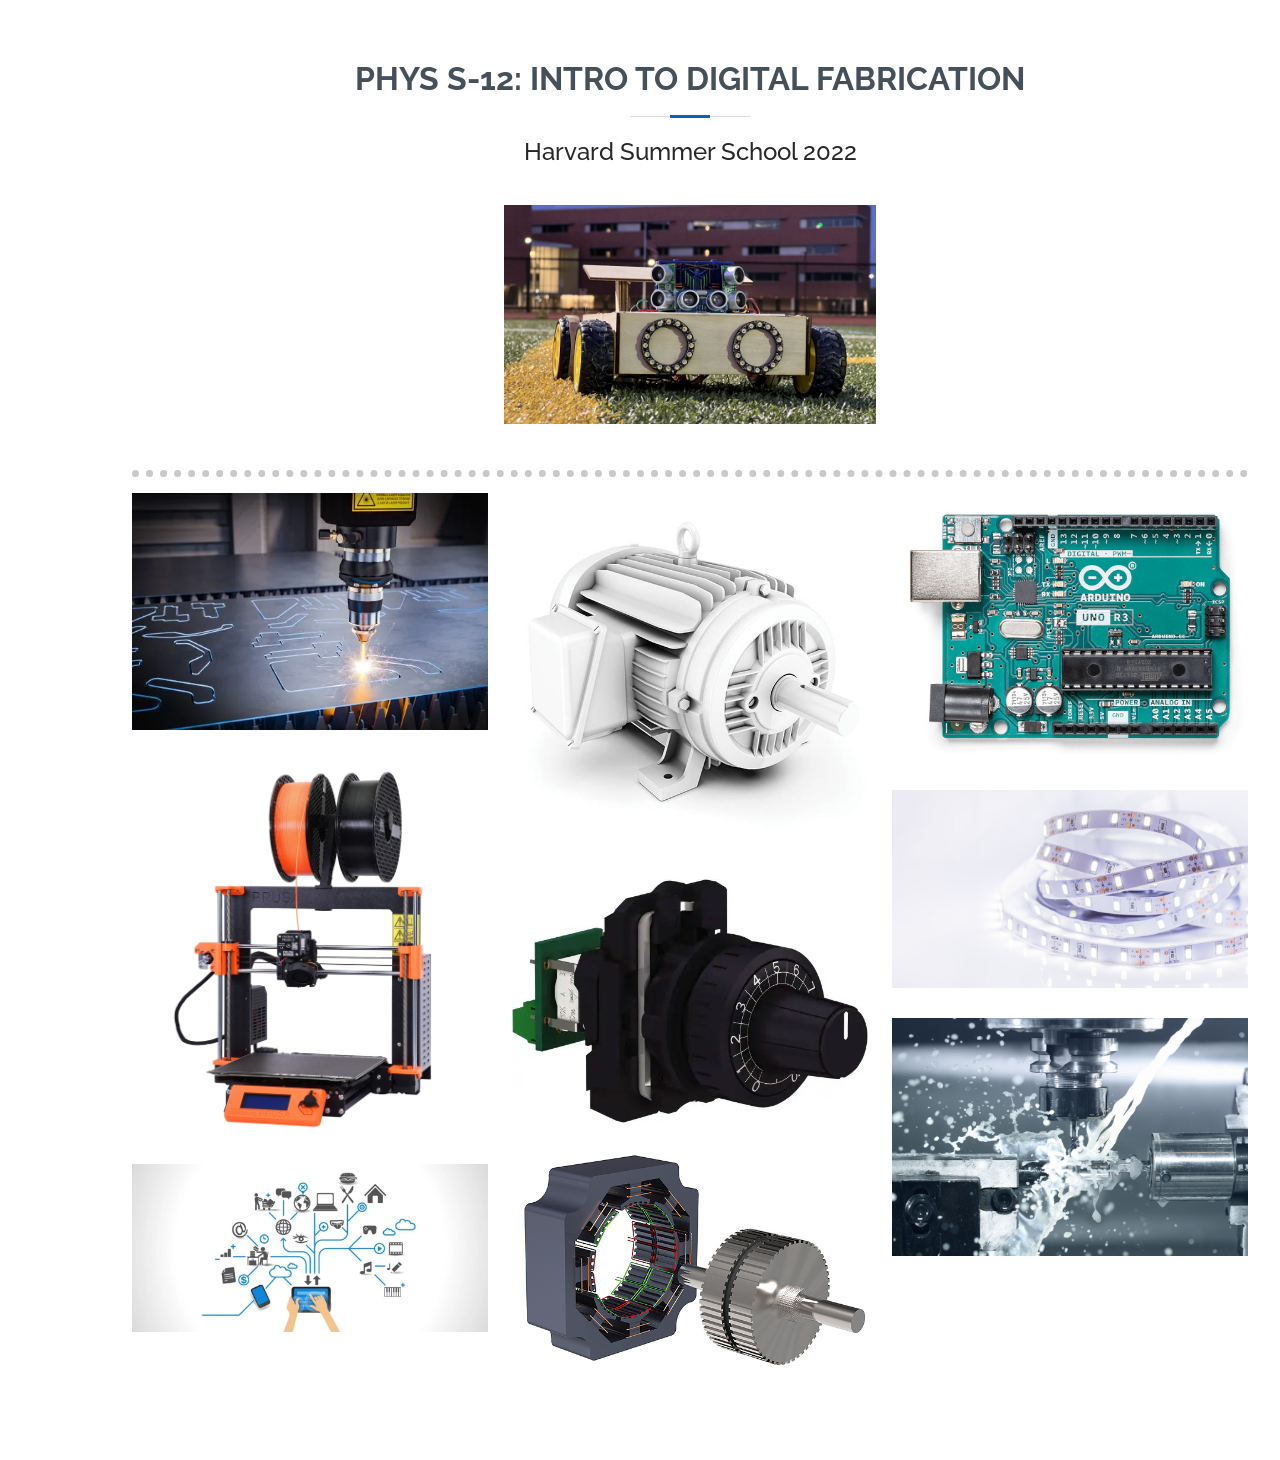
==== html/PHYS_S-12.html @ 4b858897 "Commit to Main" ====
<!DOCTYPE html>
<html lang="en">

<head>
  <meta charset="utf-8">
  <meta content="width=device-width, initial-scale=1.0" name="viewport">

  <title>Mustafa Omran</title>
  <meta content="" name="description">
  <meta content="" name="keywords">

  <!-- Favicons -->
  <link href="../assets/img/portfolio/pictureofme.jpg" rel="apple-touch-icon">

  <!-- Google Fonts -->
  <link href="https://fonts.googleapis.com/css?family=Open+Sans:300,300i,400,400i,600,600i,700,700i|Raleway:300,300i,400,400i,500,500i,600,600i,700,700i|Poppins:300,300i,400,400i,500,500i,600,600i,700,700i" rel="stylesheet">

  <!-- Vendor CSS Files -->
  <link href="../assets/vendor/aos/aos.css" rel="stylesheet">
  <link href="../assets/vendor/bootstrap/css/bootstrap.min.css" rel="stylesheet">
  <link href="../assets/vendor/bootstrap-icons/bootstrap-icons.css" rel="stylesheet">
  <link href="../assets/vendor/boxicons/css/boxicons.min.css" rel="stylesheet">
  <link href="../assets/vendor/glightbox/css/glightbox.min.css" rel="stylesheet">
  <link href="../assets/vendor/swiper/swiper-bundle.min.css" rel="stylesheet">
  <link rel="stylesheet" href="https://cdnjs.cloudflare.com/ajax/libs/font-awesome/4.7.0/css/font-awesome.min.css">

  <!-- Template Main CSS File -->
  <link href="../assets/css/style.css" rel="stylesheet">
</head>

<body>

  <!-- ======= Mobile nav toggle button ======= -->
  <button type="button" class="mobile-nav-toggle d-xl-none"><i class="bi bi-list mobile-nav-toggle"></i></button>
  <i class="bi bi-list mobile-nav-toggle d-xl-none"></i>


  <main id="main">

  <!-- ======= Portfolio Section ======= -->
  <section id="portfolio" class="portfolio section-bg">
    <div class="container" data-aos="fade-up">

      <div class="section-title">
        <h2>PHYS S-12: Intro to Digital Fabrication</h2>
        <h4>Harvard Summer School 2022</h4>
      </div>

      <div style="display: flex; justify-content: center;">
        <div class="col-lg-4 col-md-6 portfolio-item filter-harvard">
          <div class="portfolio-wrap">
            <img src="../assets/img/portfolio/IMG_0153.jpg" class="img-fluid" alt="">
            <div class="portfolio-info">
              <h4>Final Project</h4>
              <p>Week 10</p>
              <div class="portfolio-links">
                <a href="../PHYSCI-70/finalproject.html" target="_blank" title="App 2"><i class="bx bx-link"></i></a>
              </div>
            </div>
          </div>
        </div>
      </div>

      <hr style="border-top: dotted 7px;">

      <div class="row portfolio-container" data-aos="fade-up" data-aos-delay="200">
        <div class="col-lg-4 col-md-6 portfolio-item filter-harvard">
          <div class="portfolio-wrap">
            <img src="../assets/img/portfolio/laser-cutter-cutting-shapes-on-metal-500.webp" class="img-fluid" alt="">
            <div class="portfolio-info">
              <h4>2D Design & Cutting</h4>
              <p>Week 2</p>
              <div class="portfolio-links">
                <a href="../PHYSCI-70/2D_design.html" target="_blank" title="App 2"><i class="bx bx-link"></i></a>
              </div>
            </div>
          </div>
        </div>

        <div class="col-lg-4 col-md-6 portfolio-item filter-harvard">
          <div class="portfolio-wrap">
            <img src="../assets/img/portfolio/1710fmotor_adobestock_84675925.jpeg.jpg" class="img-fluid" alt="">
            <div class="portfolio-info">
              <h4>Electronics and Tools</h4>
              <p>Week 3</p>
              <div class="portfolio-links">
                <a href="../PHYSCI-70/elec&tools.html" target="_blank" title="App 2"><i class="bx bx-link"></i></a>
              </div>
            </div>
          </div>
        </div>

        <div class="col-lg-4 col-md-6 portfolio-item filter-harvard">
          <div class="portfolio-wrap">
            <img src="../assets/img/portfolio/A000066_03.front_970c6014-61ab-4226-a20f-14cc6d8d682c_1200x900.png" class="img-fluid" alt="">
            <div class="portfolio-info">
              <h4>Microcontroller Programming</h4>
              <p>Week 4</p>
              <div class="portfolio-links">
                <a href="../PHYSCI-70/microcontroller.html" target="_blank" title="App 2"><i class="bx bx-link"></i></a>
              </div>
            </div>
          </div>
        </div>

        <div class="col-lg-4 col-md-6 portfolio-item filter-harvard">
          <div class="portfolio-wrap">
            <img src="../assets/img/portfolio/2365.jpg" class="img-fluid" alt="">
            <div class="portfolio-info">
              <h4>3D Design & Printing</h4>
              <p>Week 5</p>
              <div class="portfolio-links">
                <a href="../PHYSCI-70/3D_design.html" target="_blank" title="App 2"><i class="bx bx-link"></i></a>
              </div>
            </div>
          </div>
        </div>

        <div class="col-lg-4 col-md-6 portfolio-item filter-harvard">
          <div class="portfolio-wrap">
            <img src="../assets/img/portfolio/ledstripelight_350176970.jpg" class="img-fluid" alt="">
            <div class="portfolio-info">
              <h4>Electronic Output Devices</h4>
              <p>Week 7</p>
              <div class="portfolio-links">
                <a href="../PHYSCI-70/elecOutput.html" target="_blank" title="App 2"><i class="bx bx-link"></i></a>
              </div>
            </div>
          </div>
        </div>

        <div class="col-lg-4 col-md-6 portfolio-item filter-harvard">
          <div class="portfolio-wrap">
            <img src="../assets/img/portfolio/3262860-21.png" class="img-fluid" alt="">
            <div class="portfolio-info">
              <h4>Electronic Input Devices</h4>
              <p>Week 6</p>
              <div class="portfolio-links">
                <a href="../PHYSCI-70/elecInput.html" target="_blank" title="App 2"><i class="bx bx-link"></i></a>
              </div>
            </div>
          </div>
        </div>

        <div class="col-lg-4 col-md-6 portfolio-item filter-harvard">
          <div class="portfolio-wrap">
            <img src="../assets/img/portfolio/cnc_milling__service_1.jpg" class="img-fluid" alt="">
            <div class="portfolio-info">
              <h4>CNC Milling, Molding & Casting</h4>
              <p>Week 8</p>
              <div class="portfolio-links">
                <a href="../PHYSCI-70/cnc.html" target="_blank" title="App 2"><i class="bx bx-link"></i></a>
              </div>
            </div>
          </div>
        </div>

        <div class="col-lg-4 col-md-6 portfolio-item filter-harvard">
          <div class="portfolio-wrap">
            <img src="../assets/img/portfolio/hybrid-servomotor.jpg" class="img-fluid" alt="">
            <div class="portfolio-info">
              <h4>Machine Building</h4>
              <p>Week 10</p>
              <div class="portfolio-links">
                <a href="../PHYSCI-70/steppermotor.html" target="_blank" title="App 2"><i class="bx bx-link"></i></a>
              </div>
            </div>
          </div>
        </div>

        <div class="col-lg-4 col-md-6 portfolio-item filter-harvard">
          <div class="portfolio-wrap">
            <img src="../assets/img/portfolio/icono1-6.webp" class="img-fluid" alt="">
            <div class="portfolio-info">
              <h4>Internet of Things (IoT)</h4>
              <p>Week 9</p>
              <div class="portfolio-links">
                <a href="../PHYSCI-70/iot.html" target="_blank" title="App 2"><i class="bx bx-link"></i></a>
              </div>
            </div>
          </div>
        </div>

      </div>

    </div>
  </section><!-- End Portfolio Section -->
  
  <div id="preloader"></div>
  <a href="#" class="back-to-top d-flex align-items-center justify-content-center"><i class="bi bi-arrow-up-short"></i></a>

  <!-- Vendor JS Files -->
  <script src="../assets/vendor/purecounter/purecounter_vanilla.js"></script>
  <script src="../assets/vendor/aos/aos.js"></script>
  <script src="../assets/vendor/bootstrap/js/bootstrap.bundle.min.js"></script>
  <script src="../assets/vendor/glightbox/js/glightbox.min.js"></script>
  <script src="../assets/vendor/isotope-layout/isotope.pkgd.min.js"></script>
  <script src="../assets/vendor/swiper/swiper-bundle.min.js"></script>
  <script src="../assets/vendor/typed.js/typed.min.js"></script>
  <script src="../assets/vendor/waypoints/noframework.waypoints.js"></script>
  <script src="../assets/vendor/php-email-form/validate.js"></script>

  <!-- Template Main JS File -->
  <script src="../assets/js/main.js"></script>
</html>
---- assets/css/style.css ----
/**
* Template Name: MyResume - v4.8.1
* Template URL: https://bootstrapmade.com/free-html-bootstrap-template-my-resume/
* Author: BootstrapMade.com
* License: https://bootstrapmade.com/license/
*/

/*--------------------------------------------------------------
# General
--------------------------------------------------------------*/
body {
  font-family: "Open Sans", sans-serif;
  color: #272829;
}

a {
  color: #0563bb;
  text-decoration: none;
}

a:hover {
  color: #067ded;
  text-decoration: none;
}

h1,
h2,
h3,
h4,
h5,
h6 {
  font-family: "Raleway", sans-serif;
}

/*--------------------------------------------------------------
# Back to top button
--------------------------------------------------------------*/
.back-to-top {
  position: fixed;
  visibility: hidden;
  opacity: 0;
  right: 15px;
  bottom: 15px;
  z-index: 996;
  background: #0563bb;
  width: 40px;
  height: 40px;
  border-radius: 50px;
  transition: all 0.4s;
}

.back-to-top i {
  font-size: 28px;
  color: #fff;
  line-height: 0;
}

.back-to-top:hover {
  background: #0678e3;
  color: #fff;
}

.back-to-top.active {
  visibility: visible;
  opacity: 1;
}

/*--------------------------------------------------------------
# Preloader
--------------------------------------------------------------*/
#preloader {
  position: fixed;
  top: 0;
  left: 0;
  right: 0;
  bottom: 0;
  z-index: 9999;
  overflow: hidden;
  background: #fff;
}

#preloader:before {
  content: "";
  position: fixed;
  top: calc(50% - 30px);
  left: calc(50% - 30px);
  border: 6px solid #0563bb;
  border-top-color: #fff;
  border-bottom-color: #fff;
  border-radius: 50%;
  width: 60px;
  height: 60px;
  -webkit-animation: animate-preloader 1s linear infinite;
  animation: animate-preloader 1s linear infinite;
}

@-webkit-keyframes animate-preloader {
  0% {
    transform: rotate(0deg);
  }

  100% {
    transform: rotate(360deg);
  }
}

@keyframes animate-preloader {
  0% {
    transform: rotate(0deg);
  }

  100% {
    transform: rotate(360deg);
  }
}

/*--------------------------------------------------------------
# Disable aos animation delay on mobile devices
--------------------------------------------------------------*/
@media screen and (max-width: 768px) {
  [data-aos-delay] {
    transition-delay: 0 !important;
  }
}

/*--------------------------------------------------------------
# Header
--------------------------------------------------------------*/
#header {
  position: fixed;
  top: 0;
  left: 0;
  bottom: 0;
  z-index: 9997;
  transition: all 0.5s;
  padding: 15px;
  overflow-y: auto;
}

@media (max-width: 992px) {
  #header {
    width: 300px;
    background: #fff;
    border-right: 1px solid #e6e9ec;
    left: -300px;
  }
}

@media (min-width: 992px) {
  #main {
    margin-left: 100px;
  }
}

/*--------------------------------------------------------------
# Navigation Menu
--------------------------------------------------------------*/
/**
* Desktop Navigation 
*/
.nav-menu {
  padding: 0;
  display: block;
}

.nav-menu * {
  margin: 0;
  padding: 0;
  list-style: none;
}

.nav-menu>ul>li {
  position: relative;
  white-space: nowrap;
}

.nav-menu a,
.nav-menu a:focus {
  display: flex;
  align-items: center;
  color: #45505b;
  padding: 10px 18px;
  margin-bottom: 8px;
  transition: 0.3s;
  font-size: 15px;
  border-radius: 50px;
  background: #f2f3f5;
  height: 56px;
  width: 100%;
  overflow: hidden;
  transition: 0.3s;
}

.nav-menu a i,
.nav-menu a:focus i {
  font-size: 20px;
}

.nav-menu a span,
.nav-menu a:focus span {
  padding: 0 5px 0 7px;
  color: #45505b;
}

@media (min-width: 992px) {

  .nav-menu a,
  .nav-menu a:focus {
    width: 56px;
  }

  .nav-menu a span,
  .nav-menu a:focus span {
    display: none;
    color: #fff;
  }
}

.nav-menu a:hover,
.nav-menu .active,
.nav-menu .active:focus,
.nav-menu li:hover>a {
  color: #fff;
  background: #0563bb;
}

.nav-menu a:hover span,
.nav-menu .active span,
.nav-menu .active:focus span,
.nav-menu li:hover>a span {
  color: #fff;
}

.nav-menu a:hover,
.nav-menu li:hover>a {
  width: 100%;
  color: #fff;
}

.nav-menu a:hover span,
.nav-menu li:hover>a span {
  display: block;
}

/**
* Mobile Navigation 
*/
.mobile-nav-toggle {
  position: fixed;
  right: 10px;
  top: 10px;
  z-index: 9998;
  border: 0;
  background: none;
  font-size: 28px;
  transition: all 0.4s;
  outline: none !important;
  line-height: 0;
  cursor: pointer;
  border-radius: 50px;
  padding: 5px;
}

.mobile-nav-toggle i {
  color: #45505b;
}

.mobile-nav-active {
  overflow: hidden;
}

.mobile-nav-active #header {
  left: 0;
}

.mobile-nav-active .mobile-nav-toggle {
  color: #fff;
  background-color: #0563bb;
}

/*--------------------------------------------------------------
# Hero Section
--------------------------------------------------------------*/
#hero {
  width: 100%;
  height: 100vh;
  background: url("../img/ffffff.png") top right no-repeat;
  background-size: cover;
  position: relative;
}

@media (min-width: 992px) {
  #hero {
    padding-left: 160px;
  }
}

#hero:before {
  content: "";
  background: rgba(255, 255, 255, 0.8);
  position: absolute;
  bottom: 0;
  top: 0;
  left: 0;
  right: 0;
}

#hero h1 {
  margin: 0;
  font-size: 64px;
  font-weight: 700;
  line-height: 56px;
  color: #45505b;
}

#hero p {
  color: #45505b;
  margin: 15px 0 0 0;
  font-size: 26px;
  font-family: "Poppins", sans-serif;
}

#hero p span {
  color: #0563bb;
  letter-spacing: 1px;
}

#hero .social-links {
  margin-top: 30px;
}

#hero .social-links a {
  font-size: 24px;
  display: inline-block;
  color: #45505b;
  line-height: 1;
  margin-right: 20px;
  transition: 0.3s;
}

#hero .social-links a:hover {
  color: #0563bb;
}

@media (max-width: 992px) {
  #hero {
    text-align: center;
  }

  #hero h1 {
    font-size: 32px;
    line-height: 36px;
  }

  #hero p {
    margin-top: 10px;
    font-size: 20px;
    line-height: 24px;
  }
}

/*--------------------------------------------------------------
# Sections General
--------------------------------------------------------------*/
section {
  padding: 60px 0;
  overflow: hidden;
}

.section-title {
  text-align: center;
  padding-bottom: 30px;
}

.section-title h2 {
  font-size: 32px;
  font-weight: bold;
  text-transform: uppercase;
  margin-bottom: 20px;
  padding-bottom: 20px;
  position: relative;
  color: #45505b;
}

.section-title h2::before {
  content: "";
  position: absolute;
  display: block;
  width: 120px;
  height: 1px;
  background: #ddd;
  bottom: 1px;
  left: calc(50% - 60px);
}

.section-title h2::after {
  content: "";
  position: absolute;
  display: block;
  width: 40px;
  height: 3px;
  background: #0563bb;
  bottom: 0;
  left: calc(50% - 20px);
}

.section-title p {
  margin-bottom: 0;
}

/*--------------------------------------------------------------
# About
--------------------------------------------------------------*/
.about .content h3 {
  font-weight: 700;
  font-size: 26px;
  color: #728394;
}

.about .content ul {
  list-style: none;
  padding: 0;
}

.about .content ul li {
  margin-bottom: 20px;
  display: flex;
  align-items: center;
}

.about .content ul strong {
  margin-right: 10px;
}

.about .content ul i {
  font-size: 16px;
  margin-right: 5px;
  color: #0563bb;
  line-height: 0;
}

.about .content p:last-child {
  margin-bottom: 0;
}

/*--------------------------------------------------------------
# Facts
--------------------------------------------------------------*/
.facts .count-box {
  padding: 30px 30px 25px 30px;
  margin-top: 30px;
  width: 100%;
  position: relative;
  text-align: center;
  background: #fff;
}

.facts .count-box i {
  position: absolute;
  top: -25px;
  left: 50%;
  transform: translateX(-50%);
  font-size: 24px;
  background: #0563bb;
  color: #fff;
  border-radius: 50px;
  display: inline-flex;
  align-items: center;
  justify-content: center;
  width: 48px;
  height: 48px;
}

.facts .count-box span {
  font-size: 36px;
  display: block;
  font-weight: 600;
  color: #011426;
}

.facts .count-box p {
  padding: 0;
  margin: 0;
  font-family: "Raleway", sans-serif;
  font-size: 14px;
}

/*--------------------------------------------------------------
# Akills
--------------------------------------------------------------*/
.skills .progress {
  height: 60px;
  display: block;
  background: none;
  border-radius: 0;
}

.skills .progress .skill {
  padding: 10px 0;
  margin: 0;
  text-transform: uppercase;
  display: block;
  font-weight: 600;
  font-family: "Poppins", sans-serif;
  color: #45505b;
}

.skills .progress .skill .val {
  float: right;
  font-style: normal;
}

.skills .progress-bar-wrap {
  background: #f2f3f5;
}

.skills .progress-bar {
  width: 1px;
  height: 10px;
  transition: 0.9s;
  background-color: #0563bb;
}

/*--------------------------------------------------------------
# Resume
--------------------------------------------------------------*/
.resume .resume-title {
  font-size: 26px;
  font-weight: 700;
  margin-top: 20px;
  margin-bottom: 20px;
  color: #45505b;
}

.resume .resume-item {
  padding: 0 0 20px 20px;
  margin-top: -2px;
  border-left: 2px solid #0563bb;
  position: relative;
}

.resume .resume-item h4 {
  line-height: 18px;
  font-size: 18px;
  font-weight: 600;
  text-transform: uppercase;
  font-family: "Poppins", sans-serif;
  color: #0563bb;
  margin-bottom: 10px;
}

.resume .resume-item h5 {
  font-size: 16px;
  background: #f7f8f9;
  padding: 5px 15px;
  display: inline-block;
  font-weight: 600;
  margin-bottom: 10px;
}

.resume .resume-item ul {
  padding-left: 20px;
}

.resume .resume-item ul li {
  padding-bottom: 10px;
}

.resume .resume-item:last-child {
  padding-bottom: 0;
}

.resume .resume-item::before {
  content: "";
  position: absolute;
  width: 16px;
  height: 16px;
  border-radius: 50px;
  left: -9px;
  top: 0;
  background: #fff;
  border: 2px solid #0563bb;
}

/*--------------------------------------------------------------
# Portfolio
--------------------------------------------------------------*/
.portfolio .portfolio-item {
  margin-bottom: 30px;
}

.portfolio #portfolio-flters {
  padding: 0;
  margin: 0 auto 25px auto;
  list-style: none;
  text-align: center;
  background: #fff;
  border-radius: 50px;
  padding: 2px 15px;
}

.portfolio #portfolio-flters li {
  cursor: pointer;
  display: inline-block;
  padding: 10px 15px;
  font-size: 14px;
  font-weight: 600;
  line-height: 1;
  text-transform: uppercase;
  color: #272829;
  margin-bottom: 5px;
  transition: all 0.3s ease-in-out;
}

.portfolio #portfolio-flters li:hover,
.portfolio #portfolio-flters li.filter-active {
  color: #0563bb;
}

.portfolio #portfolio-flters li:last-child {
  margin-right: 0;
}

.portfolio .portfolio-wrap {
  transition: 0.3s;
  position: relative;
  overflow: hidden;
  z-index: 1;
  background: rgba(69, 80, 91, 0.8);
}

.portfolio .portfolio-wrap::before {
  content: "";
  background: rgba(255, 255, 255, 0.7);
  position: absolute;
  left: 30px;
  right: 30px;
  top: 30px;
  bottom: 30px;
  transition: all ease-in-out 0.3s;
  z-index: 2;
  opacity: 0;
}

.portfolio .portfolio-wrap .portfolio-info {
  opacity: 0;
  position: absolute;
  top: 0;
  left: 0;
  right: 0;
  bottom: 0;
  text-align: center;
  z-index: 3;
  transition: all ease-in-out 0.3s;
  display: flex;
  flex-direction: column;
  justify-content: center;
  align-items: center;
}

.portfolio .portfolio-wrap .portfolio-info::before {
  display: block;
  content: "";
  width: 48px;
  height: 48px;
  position: absolute;
  top: 35px;
  left: 35px;
  border-top: 3px solid #d7dce1;
  border-left: 3px solid #d7dce1;
  transition: all 0.5s ease 0s;
  z-index: 9994;
}

.portfolio .portfolio-wrap .portfolio-info::after {
  display: block;
  content: "";
  width: 48px;
  height: 48px;
  position: absolute;
  bottom: 35px;
  right: 35px;
  border-bottom: 3px solid #d7dce1;
  border-right: 3px solid #d7dce1;
  transition: all 0.5s ease 0s;
  z-index: 9994;
}

.portfolio .portfolio-wrap .portfolio-info h4 {
  font-size: 20px;
  color: #45505b;
  font-weight: 600;
}

.portfolio .portfolio-wrap .portfolio-info p {
  color: #45505b;
  font-size: 14px;
  text-transform: uppercase;
  padding: 0;
  margin: 0;
}

.portfolio .portfolio-wrap .portfolio-links {
  text-align: center;
  z-index: 4;
}

.portfolio .portfolio-wrap .portfolio-links a {
  color: #45505b;
  margin: 0 2px;
  font-size: 28px;
  display: inline-block;
  transition: 0.3s;
}

.portfolio .portfolio-wrap .portfolio-links a:hover {
  color: #148af9;
}

.portfolio .portfolio-wrap:hover::before {
  top: 0;
  left: 0;
  right: 0;
  bottom: 0;
  opacity: 1;
}

.portfolio .portfolio-wrap:hover .portfolio-info {
  opacity: 1;
}

.portfolio .portfolio-wrap:hover .portfolio-info::before {
  top: 15px;
  left: 15px;
}

.portfolio .portfolio-wrap:hover .portfolio-info::after {
  bottom: 15px;
  right: 15px;
}

/*--------------------------------------------------------------
# Portfolio Details
--------------------------------------------------------------*/
.portfolio-details {
  padding-top: 40px;
}

.portfolio-details .portfolio-details-slider img {
  width: 100%;
}

.portfolio-details .portfolio-details-slider .swiper-pagination {
  margin-top: 20px;
  position: relative;
}

.portfolio-details .portfolio-details-slider .swiper-pagination .swiper-pagination-bullet {
  width: 12px;
  height: 12px;
  background-color: #fff;
  opacity: 1;
  border: 1px solid #0563bb;
}

.portfolio-details .portfolio-details-slider .swiper-pagination .swiper-pagination-bullet-active {
  background-color: #0563bb;
}

.portfolio-details .portfolio-info {
  padding: 30px;
  box-shadow: 0px 0 30px rgba(69, 80, 91, 0.08);
}

.portfolio-details .portfolio-info h3 {
  font-size: 22px;
  font-weight: 700;
  margin-bottom: 20px;
  padding-bottom: 20px;
  border-bottom: 1px solid #eee;
}

.portfolio-details .portfolio-info ul {
  list-style: none;
  padding: 0;
  font-size: 15px;
}

img {
  max-width: 100%;
  height: auto;
}

img.responsive {
  max-width: 100%;
  height: auto;
}


.portfolio-details .portfolio-info ul li+li {
  margin-top: 10px;
}

.portfolio-details .portfolio-description {
  padding-top: 30px;
}

.portfolio-details .portfolio-description h2 {
  font-size: 26px;
  font-weight: 700;
  margin-bottom: 20px;
}

.portfolio-details .portfolio-description p {
  padding: 0;
}

/*--------------------------------------------------------------
# Services
--------------------------------------------------------------*/
.services .icon-box {
  text-align: center;
  padding: 70px 20px 80px 20px;
  transition: all ease-in-out 0.3s;
  background: #fff;
  box-shadow: 0px 5px 90px 0px rgba(110, 123, 131, 0.05);
}

.services .icon-box .icon {
  margin: 0 auto;
  width: 100px;
  height: 100px;
  display: flex;
  align-items: center;
  justify-content: center;
  transition: ease-in-out 0.3s;
  position: relative;
}

.services .icon-box .icon i {
  font-size: 36px;
  transition: 0.5s;
  position: relative;
}

.services .icon-box .icon svg {
  position: absolute;
  top: 0;
  left: 0;
}

.services .icon-box .icon svg path {
  transition: 0.5s;
  fill: #f5f5f5;
}

.services .icon-box h4 {
  font-weight: 600;
  margin: 10px 0 15px 0;
  font-size: 22px;
}

.services .icon-box h4 a {
  color: #45505b;
  transition: ease-in-out 0.3s;
}

.services .icon-box p {
  line-height: 24px;
  font-size: 14px;
  margin-bottom: 0;
}

.services .icon-box:hover {
  border-color: #fff;
  box-shadow: 0px 0 35px 0 rgba(0, 0, 0, 0.08);
}

.services .iconbox-blue i {
  color: #47aeff;
}

.services .iconbox-blue:hover .icon i {
  color: #fff;
}

.services .iconbox-blue:hover .icon path {
  fill: #47aeff;
}

.services .iconbox-orange i {
  color: #ffa76e;
}

.services .iconbox-orange:hover .icon i {
  color: #fff;
}

.services .iconbox-orange:hover .icon path {
  fill: #ffa76e;
}

.services .iconbox-pink i {
  color: #e80368;
}

.services .iconbox-pink:hover .icon i {
  color: #fff;
}

.services .iconbox-pink:hover .icon path {
  fill: #e80368;
}

.services .iconbox-yellow i {
  color: #ffbb2c;
}

.services .iconbox-yellow:hover .icon i {
  color: #fff;
}

.services .iconbox-yellow:hover .icon path {
  fill: #ffbb2c;
}

.services .iconbox-red i {
  color: #ff5828;
}

.services .iconbox-red:hover .icon i {
  color: #fff;
}

.services .iconbox-red:hover .icon path {
  fill: #ff5828;
}

.services .iconbox-teal i {
  color: #11dbcf;
}

.services .iconbox-teal:hover .icon i {
  color: #fff;
}

.services .iconbox-teal:hover .icon path {
  fill: #11dbcf;
}

/*--------------------------------------------------------------
# Testimonials
--------------------------------------------------------------*/
.testimonials .section-header {
  margin-bottom: 40px;
}

.testimonials .testimonials-carousel,
.testimonials .testimonials-slider {
  overflow: hidden;
}

.testimonials .testimonial-item {
  text-align: center;
}

.testimonials .testimonial-item .testimonial-img {
  width: 120px;
  border-radius: 50%;
  border: 4px solid #fff;
  margin: 0 auto;
}

.testimonials .testimonial-item h3 {
  font-size: 20px;
  font-weight: bold;
  margin: 10px 0 5px 0;
  color: #111;
}

.testimonials .testimonial-item h4 {
  font-size: 14px;
  color: #999;
  margin: 0 0 15px 0;
}

.testimonials .testimonial-item .quote-icon-left,
.testimonials .testimonial-item .quote-icon-right {
  color: #90c8fc;
  font-size: 26px;
}

.testimonials .testimonial-item .quote-icon-left {
  display: inline-block;
  left: -5px;
  position: relative;
}

.testimonials .testimonial-item .quote-icon-right {
  display: inline-block;
  right: -5px;
  position: relative;
  top: 10px;
}

.testimonials .testimonial-item p {
  font-style: italic;
  margin: 0 auto 15px auto;
}

.testimonials .swiper-pagination {
  margin-top: 20px;
  position: relative;
}

.testimonials .swiper-pagination .swiper-pagination-bullet {
  width: 12px;
  height: 12px;
  background-color: #fff;
  opacity: 1;
  border: 1px solid #0563bb;
}

.testimonials .swiper-pagination .swiper-pagination-bullet-active {
  background-color: #0563bb;
}

@media (min-width: 992px) {
  .testimonials .testimonial-item p {
    width: 80%;
  }
}

/*--------------------------------------------------------------
# Contact
--------------------------------------------------------------*/
.contact .info {
  width: 100%;
  background: #fff;
}

.contact .info i {
  font-size: 20px;
  color: #0563bb;
  float: left;
  width: 44px;
  height: 44px;
  background: #eef7ff;
  display: flex;
  justify-content: center;
  align-items: center;
  border-radius: 50px;
  transition: all 0.3s ease-in-out;
}

.contact .info h4 {
  padding: 0 0 0 60px;
  font-size: 22px;
  font-weight: 600;
  margin-bottom: 5px;
  color: #45505b;
}

.contact .info p {
  padding: 0 0 0 60px;
  margin-bottom: 0;
  font-size: 14px;
  color: #728394;
}

.contact .info .email,
.contact .info .phone {
  margin-top: 40px;
}

.contact .info .email:hover i,
.contact .info .address:hover i,
.contact .info .phone:hover i {
  background: #0563bb;
  color: #fff;
}

.contact .php-email-form {
  width: 100%;
  background: #fff;
}

.contact .php-email-form .form-group {
  padding-bottom: 8px;
}

.contact .php-email-form .error-message {
  display: none;
  color: #fff;
  background: #ed3c0d;
  text-align: left;
  padding: 15px;
  font-weight: 600;
}

.contact .php-email-form .error-message br+br {
  margin-top: 25px;
}

.contact .php-email-form .sent-message {
  display: none;
  color: #fff;
  background: #18d26e;
  text-align: center;
  padding: 15px;
  font-weight: 600;
}

.contact .php-email-form .loading {
  display: none;
  background: #fff;
  text-align: center;
  padding: 15px;
}

.contact .php-email-form .loading:before {
  content: "";
  display: inline-block;
  border-radius: 50%;
  width: 24px;
  height: 24px;
  margin: 0 10px -6px 0;
  border: 3px solid #18d26e;
  border-top-color: #eee;
  -webkit-animation: animate-loading 1s linear infinite;
  animation: animate-loading 1s linear infinite;
}

.contact .php-email-form input,
.contact .php-email-form textarea {
  border-radius: 4px;
  box-shadow: none;
  font-size: 14px;
}

.contact .php-email-form input {
  height: 44px;
}

.contact .php-email-form textarea {
  padding: 10px 12px;
}

.contact .php-email-form button[type=submit] {
  background: #0563bb;
  border: 0;
  padding: 10px 35px;
  color: #fff;
  transition: 0.4s;
  border-radius: 50px;
}

.contact .php-email-form button[type=submit]:hover {
  background: #0678e3;
}

@-webkit-keyframes animate-loading {
  0% {
    transform: rotate(0deg);
  }

  100% {
    transform: rotate(360deg);
  }
}

@keyframes animate-loading {
  0% {
    transform: rotate(0deg);
  }

  100% {
    transform: rotate(360deg);
  }
}

/*--------------------------------------------------------------
# Footer
--------------------------------------------------------------*/
#footer {
  background: #f7f8f9;
  color: #45505b;
  font-size: 14px;
  text-align: center;
  padding: 30px 0;
}

#footer h3 {
  font-size: 36px;
  font-weight: 700;
  position: relative;
  font-family: "Poppins", sans-serif;
  padding: 0;
  margin: 0 0 15px 0;
}

#footer p {
  font-size: 15;
  font-style: italic;
  padding: 0;
  margin: 0 0 40px 0;
}

#footer .social-links {
  margin: 0 0 40px 0;
}

#footer .social-links a {
  font-size: 18px;
  display: inline-block;
  background: #0563bb;
  color: #fff;
  line-height: 1;
  padding: 8px 0;
  margin-right: 4px;
  border-radius: 50%;
  text-align: center;
  width: 36px;
  height: 36px;
  transition: 0.3s;
}

#footer .social-links a:hover {
  background: #0678e3;
  color: #fff;
  text-decoration: none;
}

#footer .copyright {
  margin: 0 0 5px 0;
}

#footer .credits {
  font-size: 13px;
}

html {
  font-family: "Lato", sans-serif;
}

body {
  margin: 0;
  overflow-x: hidden;
  height: 100vh;
  width: 100vw;
}

ul {
  list-style: none;
  margin: 0;
  padding: 0;
}

.msg {
  font-family: "Pacifico", cursive;
  font-size: 10vw;
  display: flex;
  flex-direction: column;
  justify-content: center;
  height: 100%;
  max-height: 100%;
  max-width: 100%;
  align-items: center;
  color: #000000;
  background-color: #FFFFFF;
}

.features {
  font-family: "Lato", sans-serif;
  font-size: 1rem;
  text-transform: uppercase;
}
.features li {
  width: 100%;
  text-align: center;
  padding: 0.25em;
}

.drawer-list {
  position: fixed;
  right: 0;
  top: 0;
  height: 100vh;
  width: 100vw;
  transform: translate(100vw, 0);
  /* ie workaround */
  -ms-transform: translatex(-100vw);
  box-sizing: border-box;
  pointer-events: none;
  padding-top: 125px;
  transition: width 475ms ease-out, transform 450ms ease, border-radius 0.8s 0.1s ease;
  border-bottom-left-radius: 100vw;
  background-color: black;
  background-color: #e6e6e6;
}
@media (min-width: 768px) {
  .drawer-list {
    width: 27vw;
  }
}
.drawer-list ul {
  height: 100%;
  width: 100%;
  margin: 0;
  padding: 0;
  overflow: auto;
  overflow-x: hidden;
  pointer-events: auto;
}
.drawer-list li {
  list-style: none;
  text-transform: uppercase;
  pointer-events: auto;
  white-space: nowrap;
  box-sizing: border-box;
  transform: translatex(100vw);
  /* ie workaround */
  -ms-transform: translatex(-100vw);
}
.drawer-list li:last-child {
  margin-bottom: 2em;
}
.drawer-list li a {
  text-decoration: none;
  color: #000000;
  text-align: center;
  display: block;
  padding: 1rem;
  font-size: calc(24px - 0.5vw);
}
@media (min-width: 768px) {
  .drawer-list li a {
    text-align: center;
    padding: 0.5rem;
  }
}
.drawer-list li a:hover {
  cursor: pointer;
  background-color: white;
  background-color: rgba(255, 255, 255, 0.5);
}

input.hamburger {
  display: none;
}
input.hamburger:checked ~ .drawer-list {
  transform: translatex(0);
  border-bottom-left-radius: 0;
}
input.hamburger:checked ~ .drawer-list li {
  transform: translatex(0);
}
input.hamburger:checked ~ .drawer-list li:nth-child(1) {
  transition: transform 1s 0.08s cubic-bezier(0.29, 1.4, 0.44, 0.96);
}
input.hamburger:checked ~ .drawer-list li:nth-child(2) {
  transition: transform 1s 0.16s cubic-bezier(0.29, 1.4, 0.44, 0.96);
}
input.hamburger:checked ~ .drawer-list li:nth-child(3) {
  transition: transform 1s 0.24s cubic-bezier(0.29, 1.4, 0.44, 0.96);
}
input.hamburger:checked ~ .drawer-list li:nth-child(4) {
  transition: transform 1s 0.32s cubic-bezier(0.29, 1.4, 0.44, 0.96);
}
input.hamburger:checked ~ .drawer-list li:nth-child(5) {
  transition: transform 1s 0.4s cubic-bezier(0.29, 1.4, 0.44, 0.96);
}
input.hamburger:checked ~ .drawer-list li:nth-child(6) {
  transition: transform 1s 0.48s cubic-bezier(0.29, 1.4, 0.44, 0.96);
}
input.hamburger:checked ~ .drawer-list li:nth-child(7) {
  transition: transform 1s 0.56s cubic-bezier(0.29, 1.4, 0.44, 0.96);
}
input.hamburger:checked ~ .drawer-list li:nth-child(8) {
  transition: transform 1s 0.64s cubic-bezier(0.29, 1.4, 0.44, 0.96);
}
input.hamburger:checked ~ .drawer-list li:nth-child(9) {
  transition: transform 1s 0.72s cubic-bezier(0.29, 1.4, 0.44, 0.96);
}
input.hamburger:checked ~ .drawer-list li:nth-child(10) {
  transition: transform 1s 0.8s cubic-bezier(0.29, 1.4, 0.44, 0.96);
}
input.hamburger:checked ~ .drawer-list li:nth-child(11) {
  transition: transform 1s 0.88s cubic-bezier(0.29, 1.4, 0.44, 0.96);
}
input.hamburger:checked ~ .drawer-list li:nth-child(12) {
  transition: transform 1s 0.96s cubic-bezier(0.29, 1.4, 0.44, 0.96);
}
input.hamburger:checked ~ .drawer-list li:nth-child(13) {
  transition: transform 1s 1.04s cubic-bezier(0.29, 1.4, 0.44, 0.96);
}
input.hamburger:checked ~ .drawer-list li:nth-child(14) {
  transition: transform 1s 1.12s cubic-bezier(0.29, 1.4, 0.44, 0.96);
}
input.hamburger:checked ~ .drawer-list li:nth-child(15) {
  transition: transform 1s 1.2s cubic-bezier(0.29, 1.4, 0.44, 0.96);
}
input.hamburger:checked ~ .drawer-list li:nth-child(16) {
  transition: transform 1s 1.28s cubic-bezier(0.29, 1.4, 0.44, 0.96);
}
input.hamburger:checked ~ .drawer-list li:nth-child(17) {
  transition: transform 1s 1.36s cubic-bezier(0.29, 1.4, 0.44, 0.96);
}
input.hamburger:checked ~ .drawer-list li:nth-child(18) {
  transition: transform 1s 1.44s cubic-bezier(0.29, 1.4, 0.44, 0.96);
}
input.hamburger:checked ~ .drawer-list li:nth-child(19) {
  transition: transform 1s 1.52s cubic-bezier(0.29, 1.4, 0.44, 0.96);
}
input.hamburger:checked ~ .drawer-list li:nth-child(20) {
  transition: transform 1s 1.6s cubic-bezier(0.29, 1.4, 0.44, 0.96);
}
input.hamburger:checked ~ .drawer-list li:nth-child(21) {
  transition: transform 1s 1.68s cubic-bezier(0.29, 1.4, 0.44, 0.96);
}
input.hamburger:checked ~ .drawer-list li:nth-child(22) {
  transition: transform 1s 1.76s cubic-bezier(0.29, 1.4, 0.44, 0.96);
}
input.hamburger:checked ~ .drawer-list li:nth-child(23) {
  transition: transform 1s 1.84s cubic-bezier(0.29, 1.4, 0.44, 0.96);
}
input.hamburger:checked ~ .drawer-list li:nth-child(24) {
  transition: transform 1s 1.92s cubic-bezier(0.29, 1.4, 0.44, 0.96);
}
input.hamburger:checked ~ .drawer-list li:nth-child(25) {
  transition: transform 1s 2s cubic-bezier(0.29, 1.4, 0.44, 0.96);
}
input.hamburger:checked ~ .drawer-list li:nth-child(26) {
  transition: transform 1s 2.08s cubic-bezier(0.29, 1.4, 0.44, 0.96);
}
input.hamburger:checked ~ .drawer-list li:nth-child(27) {
  transition: transform 1s 2.16s cubic-bezier(0.29, 1.4, 0.44, 0.96);
}
input.hamburger:checked ~ .drawer-list li:nth-child(28) {
  transition: transform 1s 2.24s cubic-bezier(0.29, 1.4, 0.44, 0.96);
}
input.hamburger:checked ~ .drawer-list li:nth-child(29) {
  transition: transform 1s 2.32s cubic-bezier(0.29, 1.4, 0.44, 0.96);
}
input.hamburger:checked ~ .drawer-list li:nth-child(30) {
  transition: transform 1s 2.4s cubic-bezier(0.29, 1.4, 0.44, 0.96);
}
input.hamburger:checked ~ .drawer-list li:nth-child(31) {
  transition: transform 1s 2.48s cubic-bezier(0.29, 1.4, 0.44, 0.96);
}
input.hamburger:checked ~ .drawer-list li:nth-child(32) {
  transition: transform 1s 2.56s cubic-bezier(0.29, 1.4, 0.44, 0.96);
}
input.hamburger:checked ~ .drawer-list li:nth-child(33) {
  transition: transform 1s 2.64s cubic-bezier(0.29, 1.4, 0.44, 0.96);
}
input.hamburger:checked ~ .drawer-list li:nth-child(34) {
  transition: transform 1s 2.72s cubic-bezier(0.29, 1.4, 0.44, 0.96);
}
input.hamburger:checked ~ .drawer-list li:nth-child(35) {
  transition: transform 1s 2.8s cubic-bezier(0.29, 1.4, 0.44, 0.96);
}
input.hamburger:checked ~ .drawer-list li:nth-child(36) {
  transition: transform 1s 2.88s cubic-bezier(0.29, 1.4, 0.44, 0.96);
}
input.hamburger:checked ~ .drawer-list li:nth-child(37) {
  transition: transform 1s 2.96s cubic-bezier(0.29, 1.4, 0.44, 0.96);
}
input.hamburger:checked ~ .drawer-list li:nth-child(38) {
  transition: transform 1s 3.04s cubic-bezier(0.29, 1.4, 0.44, 0.96);
}
input.hamburger:checked ~ .drawer-list li:nth-child(39) {
  transition: transform 1s 3.12s cubic-bezier(0.29, 1.4, 0.44, 0.96);
}
input.hamburger:checked ~ .drawer-list li:nth-child(40) {
  transition: transform 1s 3.2s cubic-bezier(0.29, 1.4, 0.44, 0.96);
}
input.hamburger:checked ~ .drawer-list li:nth-child(41) {
  transition: transform 1s 3.28s cubic-bezier(0.29, 1.4, 0.44, 0.96);
}
input.hamburger:checked ~ .drawer-list li:nth-child(42) {
  transition: transform 1s 3.36s cubic-bezier(0.29, 1.4, 0.44, 0.96);
}
input.hamburger:checked ~ .drawer-list li:nth-child(43) {
  transition: transform 1s 3.44s cubic-bezier(0.29, 1.4, 0.44, 0.96);
}
input.hamburger:checked ~ .drawer-list li:nth-child(44) {
  transition: transform 1s 3.52s cubic-bezier(0.29, 1.4, 0.44, 0.96);
}
input.hamburger:checked ~ .drawer-list li:nth-child(45) {
  transition: transform 1s 3.6s cubic-bezier(0.29, 1.4, 0.44, 0.96);
}
input.hamburger:checked ~ .drawer-list li:nth-child(46) {
  transition: transform 1s 3.68s cubic-bezier(0.29, 1.4, 0.44, 0.96);
}
input.hamburger:checked ~ .drawer-list li:nth-child(47) {
  transition: transform 1s 3.76s cubic-bezier(0.29, 1.4, 0.44, 0.96);
}
input.hamburger:checked ~ .drawer-list li:nth-child(48) {
  transition: transform 1s 3.84s cubic-bezier(0.29, 1.4, 0.44, 0.96);
}
input.hamburger:checked ~ .drawer-list li:nth-child(49) {
  transition: transform 1s 3.92s cubic-bezier(0.29, 1.4, 0.44, 0.96);
}
input.hamburger:checked ~ .drawer-list li:nth-child(50) {
  transition: transform 1s 4s cubic-bezier(0.29, 1.4, 0.44, 0.96);
}
input.hamburger:checked ~ .drawer-list li a {
  padding-right: 15px;
}
input.hamburger:checked ~ label > i {
  background-color: transparent;
  transform: rotate(90deg);
}
input.hamburger:checked ~ label > i:before {
  transform: translate(-50%, -50%) rotate(45deg);
}
input.hamburger:checked ~ label > i:after {
  transform: translate(-50%, -50%) rotate(-45deg);
}
input.hamburger:checked ~ label close {
  color: #000000;
  width: 100%;
}
input.hamburger:checked ~ label open {
  color: rgba(0, 0, 0, 0);
  width: 0;
}

label.hamburger {
  z-index: 9999;
  position: relative;
  display: block;
  height: 50px;
  width: 50px;
}
label.hamburger:hover {
  cursor: pointer;
}
label.hamburger text close,
label.hamburger text open {
  text-transform: uppercase;
  font-size: 0.8em;
  align-text: center;
  position: absolute;
  transform: translateY(50px);
  text-align: center;
  overflow: hidden;
  transition: width 0.25s 0.35s, color 0.45s 0.35s;
}
label.hamburger text close {
  color: rgba(0, 0, 0, 0);
  right: 0;
  width: 0;
}
label.hamburger text open {
  color: #000000;
  width: 100%;
}
label.hamburger > i {
  position: absolute;
  width: 100%;
  height: 2px;
  top: 50%;
  background-color: #000000;
  pointer-events: auto;
  transition-duration: 0.35s;
  transition-delay: 0.35s;
}
label.hamburger > i:before, label.hamburger > i:after {
  position: absolute;
  display: block;
  width: 100%;
  height: 2px;
  left: 50%;
  background-color: #000000;
  content: "";
  transition: transform 0.35s;
  transform-origin: 50% 50%;
}
label.hamburger > i:before {
  transform: translate(-50%, -14px);
}
label.hamburger > i:after {
  transform: translate(-50%, 14px);
}

label.hamburger {
  position: fixed;
  top: 15px;
  right: 15px;
}

/**
    SCROLLBAR STYLE FOR IE
*/
body {
  scrollbar-base-color: rgb(0, 0, 0);
  scrollbar-3dlight-color: #000000;
  scrollbar-highlight-color: #000;
  scrollbar-track-color: #000;
  scrollbar-arrow-color: #000;
  scrollbar-shadow-color: #000;
  scrollbar-dark-shadow-color: #000;
  -ms-overflow-style: -ms-autohiding-scrollbar;
}

.icon {
  display: inline-block;
  width: 5vw;
  height: 4vw;
  stroke-width: 0;
  stroke: currentColor;
  fill: currentColor;
}

.bolded {
  font-weight: bold;
}

.button_Mustafa {
  background-color: #04AA6D;
  border: none;
  color: white;
  padding: 20px;
  text-align: center;
  text-decoration: none;
  display: inline-block;
  font-size: 16px;
  margin: 4px 2px;
}
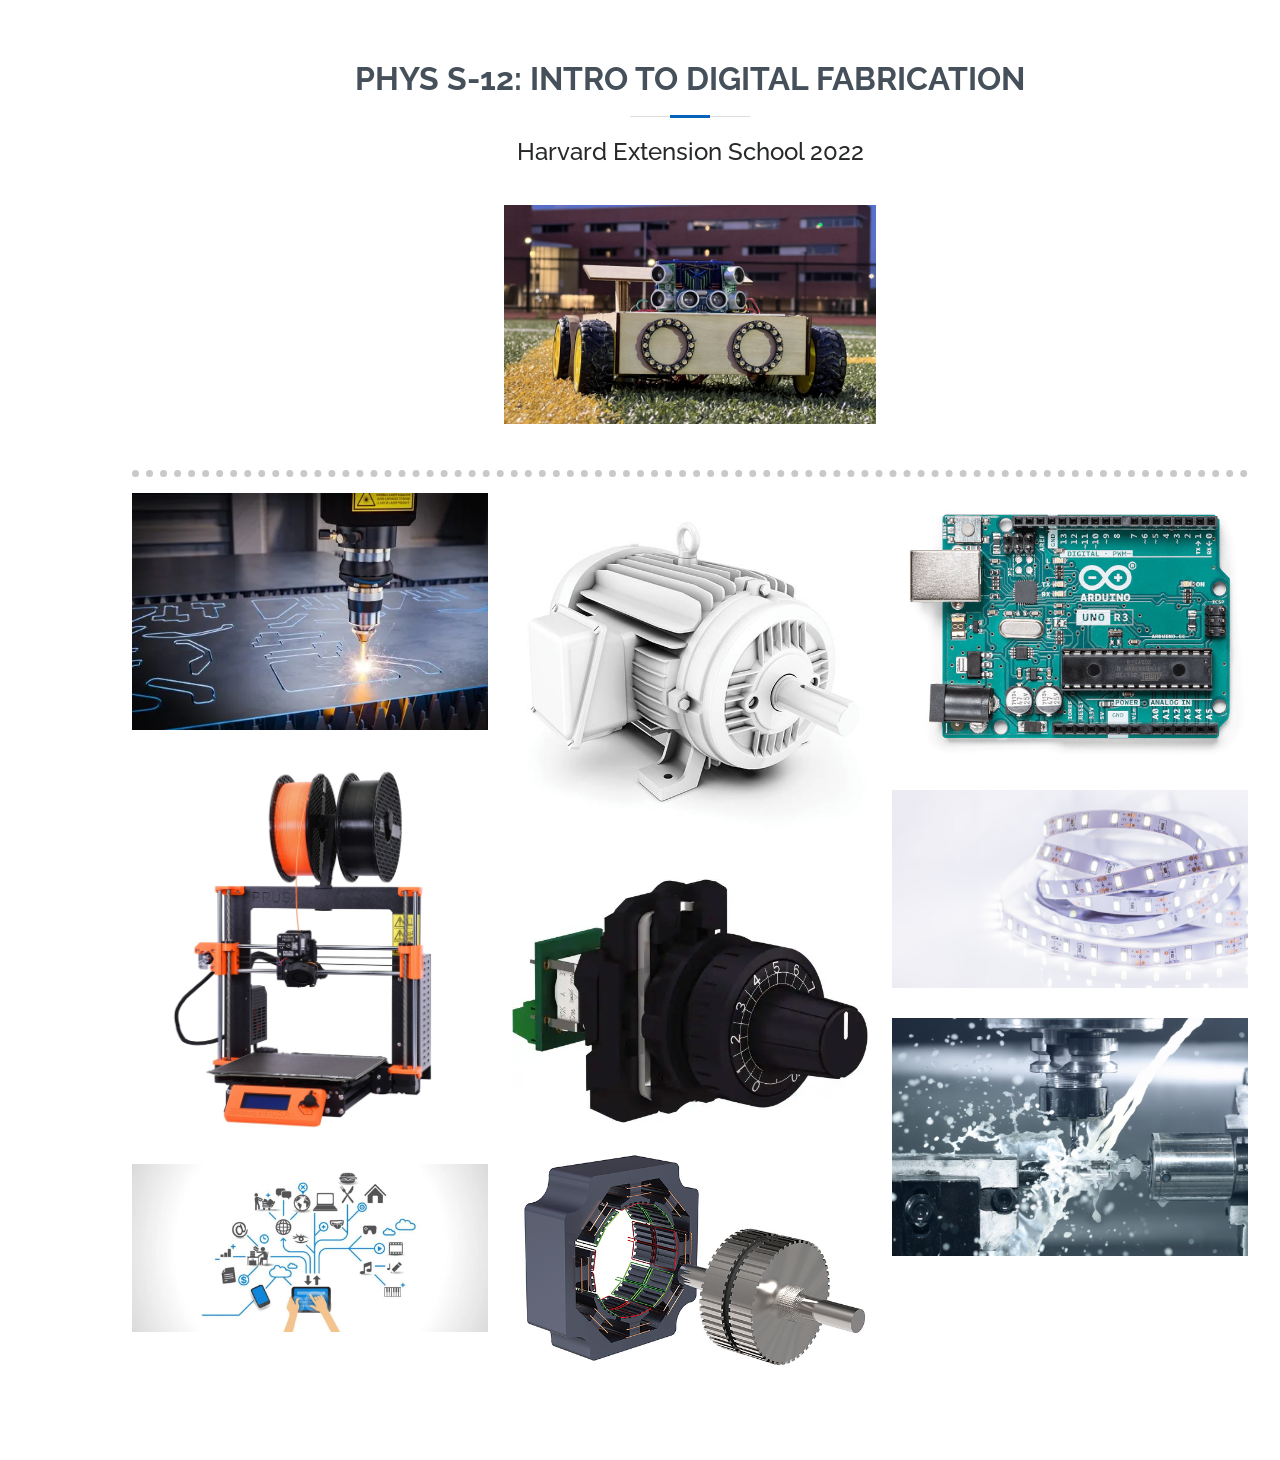
==== commit 8b88677c: "Update PHYS_S-12.html" ====
--- a/html/PHYS_S-12.html
+++ b/html/PHYS_S-12.html
@@ -44,7 +44,7 @@
 
       <div class="section-title">
         <h2>PHYS S-12: Intro to Digital Fabrication</h2>
-        <h4>Harvard Summer School 2022</h4>
+        <h4>Harvard Extension School 2022</h4>
       </div>
 
       <div style="display: flex; justify-content: center;">
@@ -203,4 +203,4 @@
 
   <!-- Template Main JS File -->
   <script src="../assets/js/main.js"></script>
-</html>+</html>
